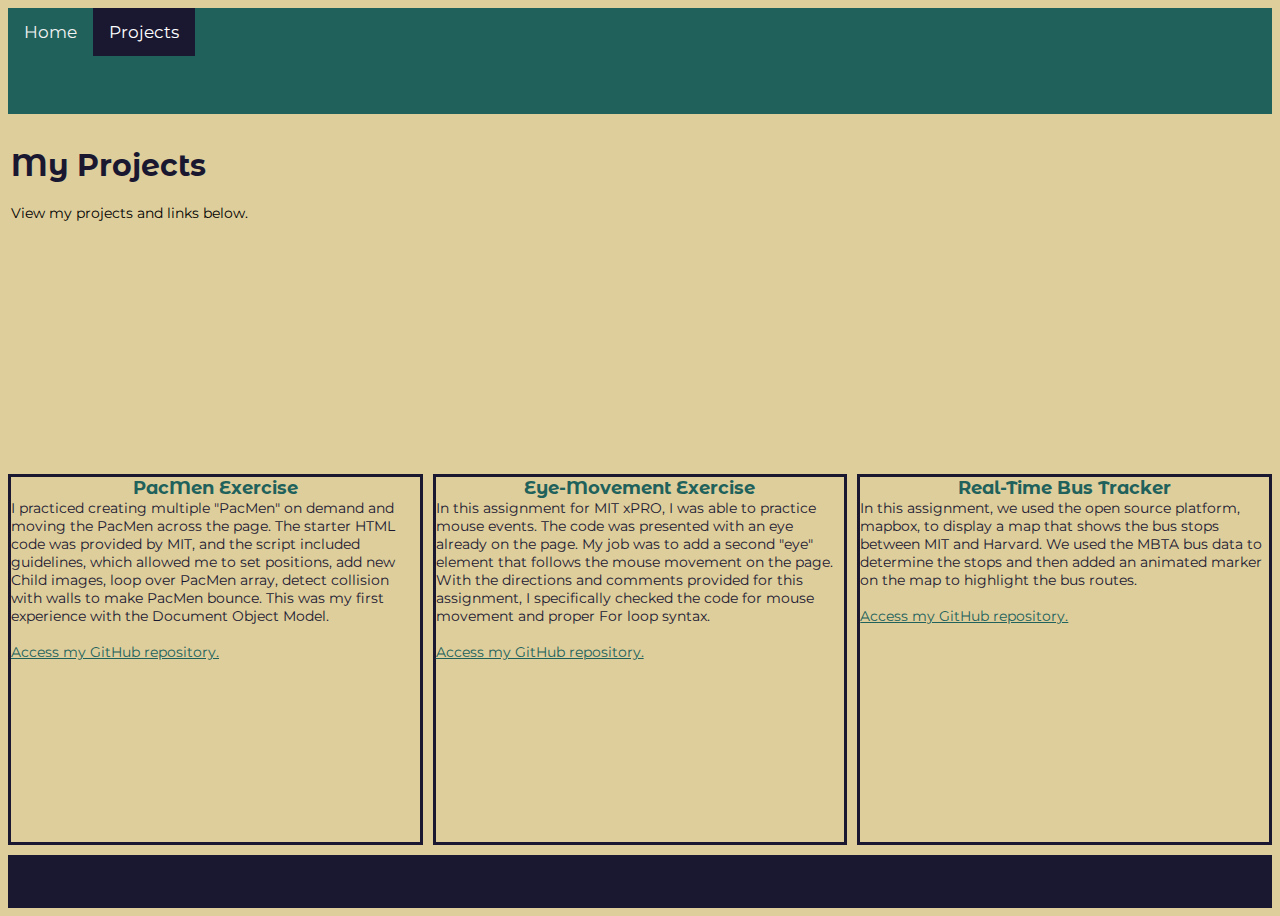
==== projects.html @ 683edb43 "Add files via upload" ====
<!DOCTYPE html>
<header>

<!--links to files and fonts-->
<link rel="preconnect" href="https://fonts.googleapis.com">
<link rel="preconnect" href="https://fonts.gstatic.com" crossorigin>
<link href="https://fonts.googleapis.com/css2?family=GFS+Didot&family=Montserrat:wght@200&display=swap" rel="stylesheet">
<link rel="stylesheet" href="projects.css">
<link href="https://fonts.googleapis.com/css2?family=Montserrat+Alternates:wght@500&display=swap" rel="stylesheet">

<!--Grid-->
<div class=container>
    <nav>Navbar</nav>
        <div class="topnav">
      <a href="index.html">Home</a>
      <a class="active" href="projects.html">Projects</a>
    </div>
    <main><h1>My Projects</h1>View my projects and links below.</main>
    <div id="project1"></div>
    <div id="project2"></div>
    <div id="project3"></div>
    <div id="blurb1"><h2>PacMen Exercise</h2> I practiced creating multiple "PacMen" on demand and moving the PacMen across the page. The starter HTML code was provided by MIT, and the script included guidelines, which allowed me to set positions, add new Child images, loop over PacMen array, detect collision with walls to make PacMen bounce. This was my first experience with the Document Object Model. <br><br><a class="link-offset-2 link-underline link-underline-opacity-25" href="https://github.com/rmkozlowski/PacMen-Exercise">Access my GitHub repository.</a></div>
    <div id="blurb2"><h2>Eye-Movement Exercise</h2>In this assignment for MIT xPRO, I was able to practice mouse events. The code was presented with an eye already on the page. My job was to add a second "eye" element that follows the mouse movement on the page. With the directions and comments provided for this assignment, I specifically checked the code for mouse movement and proper For loop syntax. <br><br><a class="link-offset-2 link-underline link-underline-opacity-25" href="https://github.com/rmkozlowski/EyeExercise">Access my GitHub repository.</a></div>
    <div id="blurb3"><h2>Real-Time Bus Tracker</h2>In this assignment, we used the open source platform, mapbox, to display a map that shows the bus stops between MIT and Harvard. We used the MBTA bus data to determine the stops and then added an animated marker on the map to highlight the bus routes. <br><br><a class="link-offset-2 link-underline link-underline-opacity-25" href="https://github.com/rmkozlowski/Real-TimeBusTracker">Access my GitHub repository.</a></div>
    <footer></footer>
</div> 
   

    
</header>
<body>

</body>
</html>
---- projects.css ----
body {
    background-color: #dece9c;
}

h1 {
    color: #1a1831; 
    font-family: 'Montserrat Alternates', sans-serif;
   font-size: 30px;
   grid-area: main;
}

p {
    color: #1a1831; 
    font-family: 'Montserrat', sans-serif;
    font-size: 14px;
    position: absolute;
    max-width: 100%;
}

.container {
    display: grid;
    height:100vh;
    grid-template-columns: 1fr 1fr 1fr;
    grid-template-rows: 1fr 1fr .4fr 3.5fr .5fr;
    gap: 10px;
    grid-template-areas:
    "nav nav nav"
    "main main main"
    "project1 project2 project3"
    "blurb1 blurb2 blurb3"
    "footer footer footer"
}

nav {
    background-color: #20615b;
    grid-area: nav;
}

main {
    background-color:#dece9c;
    font-family: 'Montserrat', sans-serif;
    font-size: 14px;
    padding: 3px;
    margin: 0;
}

#project1 {
    grid-area: project1;
    background-image: url('pacimage.jpeg');
    background-size: cover;
    background-position: center;
    padding: 7rem;
}

#project2 {
    background-image: url('oneeye.jpeg');
    grid-area: project2;
    background-size: cover;
    background-position: center;
    padding: 7rem;
}

#project3 {
    background-image: url('bus.jpeg');
    grid-area: project3;
    background-size: cover;
    background-position: center;
    padding: 7rem;
}

#blurb1 {
    grid-area: blurb1;
    background-color: #dece9c;
    color: #1a1831;
    font-family: 'Montserrat', sans-serif;
    font-size: 14px;
    border-style: solid;
}

#blurb2 {
    grid-area: blurb2;
    border-style: solid;
    background-color: #dece9c;
    color: #1a1831;
    font-family: 'Montserrat', sans-serif;
    font-size: 14px;
}

#blurb3 {
    grid-area: blurb3;
    border-style: solid;
    background-color: #dece9c;
    color: #1a1831;
    font-family: 'Montserrat', sans-serif;
    font-size: 14px;
}

footer {
    background-color: #1a1831;
    grid-area: footer;
}

.topnav {
    background-color: #20615b;
    overflow: hidden;
    font-family: 'Montserrat', sans-serif; 
    grid-area: nav;
    grid-column: 1, 2;
    grid-row: 1/2;
    width: 100%; 
  }
  
  .topnav a {
    float: left;
    color: #f2f2f2;
    text-align: center;
    padding: 14px 16px;
    text-decoration: none;
    font-size: 17px;
    grid-area: nav;
  }
  
  .topnav a:hover {
    background-color: #dece9c;
    color: white;
    grid-area: ;
  }
  
  .topnav a.active {
    background-color: #1a1831; 
    color: white;
    grid-area: nav;
  }

h2 {
    color:#20615b;
    font-weight: bold;
    font-size: 18px;
    padding: 0px;
    margin: 0px;
    font-family: 'Montserrat Alternates', sans-serif;
    text-align: center; 
}


a:hover {
    background-color:#1a1831;
    text-align: center;
    color: white;
  }

a.active {
    color: #a21232; 
    text-align: center;
  }

  .link-underline {
    color:#20615b;
    text-align: center;
  }
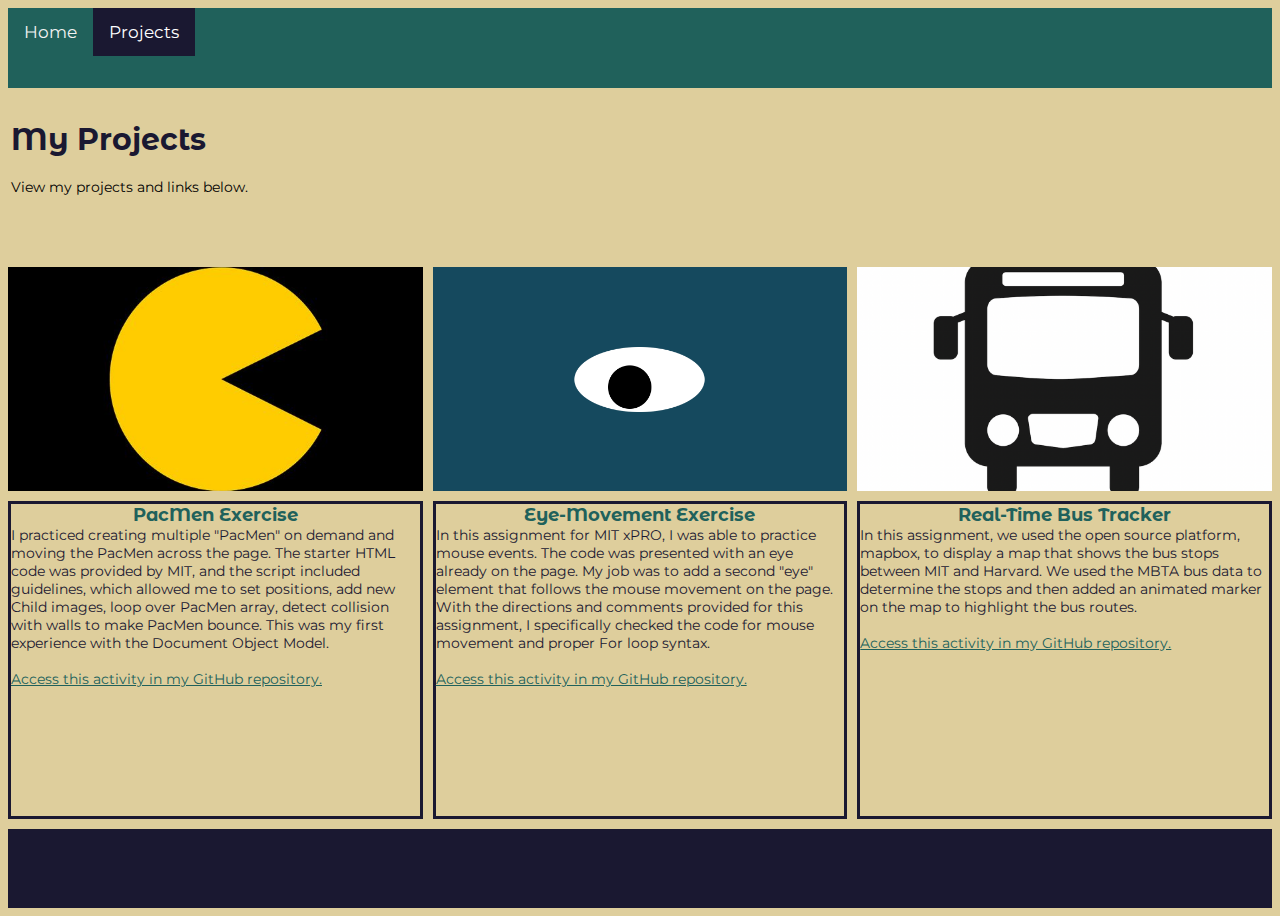
==== commit c04821ef: "Update projects.html" ====
--- a/projects.html
+++ b/projects.html
@@ -6,6 +6,7 @@
 <link rel="preconnect" href="https://fonts.gstatic.com" crossorigin>
 <link href="https://fonts.googleapis.com/css2?family=GFS+Didot&family=Montserrat:wght@200&display=swap" rel="stylesheet">
 <link rel="stylesheet" href="projects.css">
+<link rel="index.html" href="index.html">
 <link href="https://fonts.googleapis.com/css2?family=Montserrat+Alternates:wght@500&display=swap" rel="stylesheet">
 
 <!--Grid-->
@@ -19,9 +20,9 @@
     <div id="project1"></div>
     <div id="project2"></div>
     <div id="project3"></div>
-    <div id="blurb1"><h2>PacMen Exercise</h2> I practiced creating multiple "PacMen" on demand and moving the PacMen across the page. The starter HTML code was provided by MIT, and the script included guidelines, which allowed me to set positions, add new Child images, loop over PacMen array, detect collision with walls to make PacMen bounce. This was my first experience with the Document Object Model. <br><br><a class="link-offset-2 link-underline link-underline-opacity-25" href="https://github.com/rmkozlowski/PacMen-Exercise">Access my GitHub repository.</a></div>
-    <div id="blurb2"><h2>Eye-Movement Exercise</h2>In this assignment for MIT xPRO, I was able to practice mouse events. The code was presented with an eye already on the page. My job was to add a second "eye" element that follows the mouse movement on the page. With the directions and comments provided for this assignment, I specifically checked the code for mouse movement and proper For loop syntax. <br><br><a class="link-offset-2 link-underline link-underline-opacity-25" href="https://github.com/rmkozlowski/EyeExercise">Access my GitHub repository.</a></div>
-    <div id="blurb3"><h2>Real-Time Bus Tracker</h2>In this assignment, we used the open source platform, mapbox, to display a map that shows the bus stops between MIT and Harvard. We used the MBTA bus data to determine the stops and then added an animated marker on the map to highlight the bus routes. <br><br><a class="link-offset-2 link-underline link-underline-opacity-25" href="https://github.com/rmkozlowski/Real-TimeBusTracker">Access my GitHub repository.</a></div>
+    <div id="blurb1"><h2>PacMen Exercise</h2> I practiced creating multiple "PacMen" on demand and moving the PacMen across the page. The starter HTML code was provided by MIT, and the script included guidelines, which allowed me to set positions, add new Child images, loop over PacMen array, detect collision with walls to make PacMen bounce. This was my first experience with the Document Object Model. <br><br><a class="link-offset-2 link-underline link-underline-opacity-25" href="https://github.com/rmkozlowski/PacMen-Exercise">Access this activity in my GitHub repository.</a></div>
+    <div id="blurb2"><h2>Eye-Movement Exercise</h2>In this assignment for MIT xPRO, I was able to practice mouse events. The code was presented with an eye already on the page. My job was to add a second "eye" element that follows the mouse movement on the page. With the directions and comments provided for this assignment, I specifically checked the code for mouse movement and proper For loop syntax. <br><br><a class="link-offset-2 link-underline link-underline-opacity-25" href="https://github.com/rmkozlowski/EyeExercise">Access this activity in my GitHub repository.</a></div>
+    <div id="blurb3"><h2>Real-Time Bus Tracker</h2>In this assignment, we used the open source platform, mapbox, to display a map that shows the bus stops between MIT and Harvard. We used the MBTA bus data to determine the stops and then added an animated marker on the map to highlight the bus routes. <br><br><a class="link-offset-2 link-underline link-underline-opacity-25" href="https://github.com/rmkozlowski/Real-TimeBusTracker">Access this activity in my GitHub repository.</a></div>
     <footer></footer>
 </div> 
    
@@ -31,4 +32,4 @@
 <body>
 
 </body>
-</html>+</html>
--- a/projects.css
+++ b/projects.css
@@ -21,7 +21,7 @@
     display: grid;
     height:100vh;
     grid-template-columns: 1fr 1fr 1fr;
-    grid-template-rows: 1fr 1fr .4fr 3.5fr .5fr;
+    grid-template-rows: .5fr 1fr .4fr 2fr .5fr;
     gap: 10px;
     grid-template-areas:
     "nav nav nav"
@@ -157,4 +157,4 @@
   .link-underline {
     color:#20615b;
     text-align: center;
-  }+  }
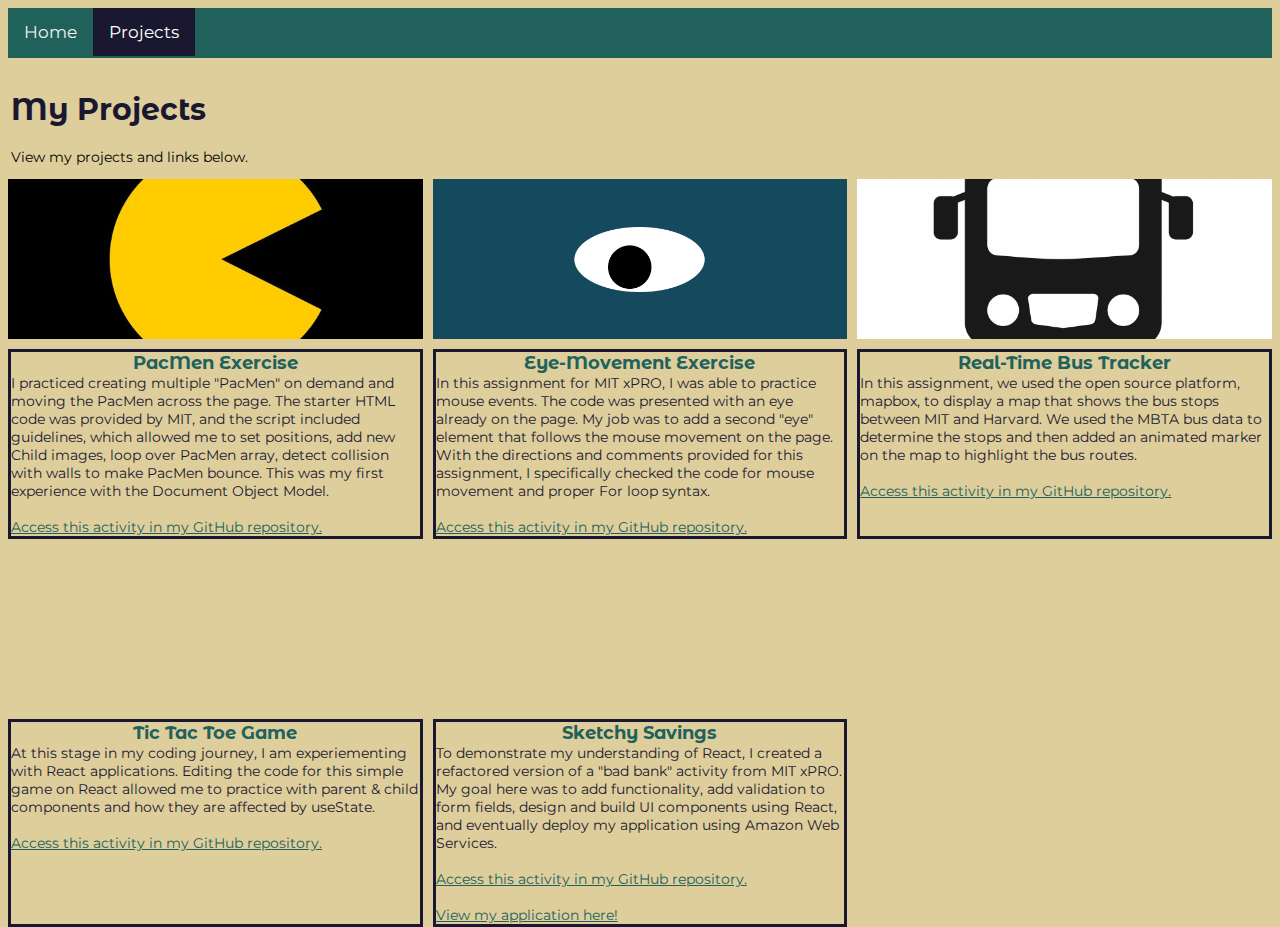
==== commit 484d99ae: "Update projects.html" ====
--- a/projects.html
+++ b/projects.html
@@ -17,12 +17,17 @@
       <a class="active" href="projects.html">Projects</a>
     </div>
     <main><h1>My Projects</h1>View my projects and links below.</main>
-    <div id="project1"></div>
-    <div id="project2"></div>
-    <div id="project3"></div>
+    <a href="https://github.com/rmkozlowski/PacMen-Exercise" id="project1"></a>
+    <a href="https://github.com/rmkozlowski/EyeExercise" id="project2"></a>
+    <a href="https://github.com/rmkozlowski/Real-TimeBusTracker" id="project3"></a>
+    <br>
+    <a href="https://github.com/rmkozlowski/tictactoe-game" id="project4"></a>
+    <a href="https://rachell-kozlowski-bankingapplication.s3.us-east-2.amazonaws.com/index.html" id="project5"></a>
     <div id="blurb1"><h2>PacMen Exercise</h2> I practiced creating multiple "PacMen" on demand and moving the PacMen across the page. The starter HTML code was provided by MIT, and the script included guidelines, which allowed me to set positions, add new Child images, loop over PacMen array, detect collision with walls to make PacMen bounce. This was my first experience with the Document Object Model. <br><br><a class="link-offset-2 link-underline link-underline-opacity-25" href="https://github.com/rmkozlowski/PacMen-Exercise">Access this activity in my GitHub repository.</a></div>
     <div id="blurb2"><h2>Eye-Movement Exercise</h2>In this assignment for MIT xPRO, I was able to practice mouse events. The code was presented with an eye already on the page. My job was to add a second "eye" element that follows the mouse movement on the page. With the directions and comments provided for this assignment, I specifically checked the code for mouse movement and proper For loop syntax. <br><br><a class="link-offset-2 link-underline link-underline-opacity-25" href="https://github.com/rmkozlowski/EyeExercise">Access this activity in my GitHub repository.</a></div>
     <div id="blurb3"><h2>Real-Time Bus Tracker</h2>In this assignment, we used the open source platform, mapbox, to display a map that shows the bus stops between MIT and Harvard. We used the MBTA bus data to determine the stops and then added an animated marker on the map to highlight the bus routes. <br><br><a class="link-offset-2 link-underline link-underline-opacity-25" href="https://github.com/rmkozlowski/Real-TimeBusTracker">Access this activity in my GitHub repository.</a></div>
+    <div id="blurb4"><h2>Tic Tac Toe Game</h2>At this stage in my coding journey, I am experiementing with React applications. Editing the code for this simple game on React allowed me to practice with parent & child components and how they are affected by useState. <br><br><a class="link-offset-2 link-underline link-underline-opacity-25" href="https://github.com/rmkozlowski/tictactoe-game">Access this activity in my GitHub repository.</a></div>
+    <div id="blurb5"><h2>Sketchy Savings</h2> To demonstrate my understanding of React, I created a refactored version of a "bad bank" activity from MIT xPRO. My goal here was to add functionality, add validation to form fields, design and build UI components using React, and eventually deploy my application using Amazon Web Services. <br><br><a class="link-offset-2 link-underline link-underline-opacity-25" href="https://github.com/rmkozlowski/sketchysavings-badbankapp/tree/main">Access this activity in my GitHub repository.</a><br><br><a class="link-offset-2 link-underline link-underline-opacity-25" href="https://rachell-kozlowski-bankingapplication.s3.us-east-2.amazonaws.com/index.html">View my application here!</a></div>
     <footer></footer>
 </div> 
    
--- a/projects.css
+++ b/projects.css
@@ -21,19 +21,22 @@
     display: grid;
     height:100vh;
     grid-template-columns: 1fr 1fr 1fr;
-    grid-template-rows: .5fr 1fr .4fr 2fr .5fr;
+    grid-template-rows: 2fr 1fr .2fr 1fr .2fr 1fr .5fr;
     gap: 10px;
     grid-template-areas:
     "nav nav nav"
     "main main main"
     "project1 project2 project3"
     "blurb1 blurb2 blurb3"
+    "project4 project5 project6"
+    "blurb4 blurb5 blurb6"
     "footer footer footer"
 }
 
 nav {
     background-color: #20615b;
     grid-area: nav;
+    padding: 1rem;
 }
 
 main {
@@ -49,7 +52,7 @@
     background-image: url('pacimage.jpeg');
     background-size: cover;
     background-position: center;
-    padding: 7rem;
+    padding: 5rem;
 }
 
 #project2 {
@@ -57,7 +60,7 @@
     grid-area: project2;
     background-size: cover;
     background-position: center;
-    padding: 7rem;
+    padding: 5rem;
 }
 
 #project3 {
@@ -65,7 +68,31 @@
     grid-area: project3;
     background-size: cover;
     background-position: center;
-    padding: 7rem;
+    padding: 5rem;
+}
+
+#project4 {
+    grid-area: project4;
+    background-image: url('tictactoeboard.png');
+    background-size: cover;
+    background-position: center;
+    padding: 5rem;
+}
+
+#project5 {
+    grid-area: project5;
+    background-image: url("Screen\ Shot\ 2023-07-14\ at\ 5.48.38\ PM.png");
+    background-size: cover;
+    background-position: center;
+    padding: 5rem;
+}
+
+#project6 {
+    grid-area: project6;
+    background-image: url();
+    background-size: cover;
+    background-position: center;
+    padding: 5rem;
 }
 
 #blurb1 {
@@ -88,6 +115,33 @@
 
 #blurb3 {
     grid-area: blurb3;
+    border-style: solid;
+    background-color: #dece9c;
+    color: #1a1831;
+    font-family: 'Montserrat', sans-serif;
+    font-size: 14px;
+}
+
+#blurb4 {
+    grid-area: blurb4;
+    border-style: solid;
+    background-color: #dece9c;
+    color: #1a1831;
+    font-family: 'Montserrat', sans-serif;
+    font-size: 14px;
+}
+
+#blurb5 {
+    grid-area: blurb5;
+    border-style: solid;
+    background-color: #dece9c;
+    color: #1a1831;
+    font-family: 'Montserrat', sans-serif;
+    font-size: 14px;
+}
+
+#blurb6 {
+    grid-area: blurb6;
     border-style: solid;
     background-color: #dece9c;
     color: #1a1831;
@@ -123,7 +177,7 @@
   .topnav a:hover {
     background-color: #dece9c;
     color: white;
-    grid-area: ;
+    grid-area: nav;
   }
   
   .topnav a.active {
